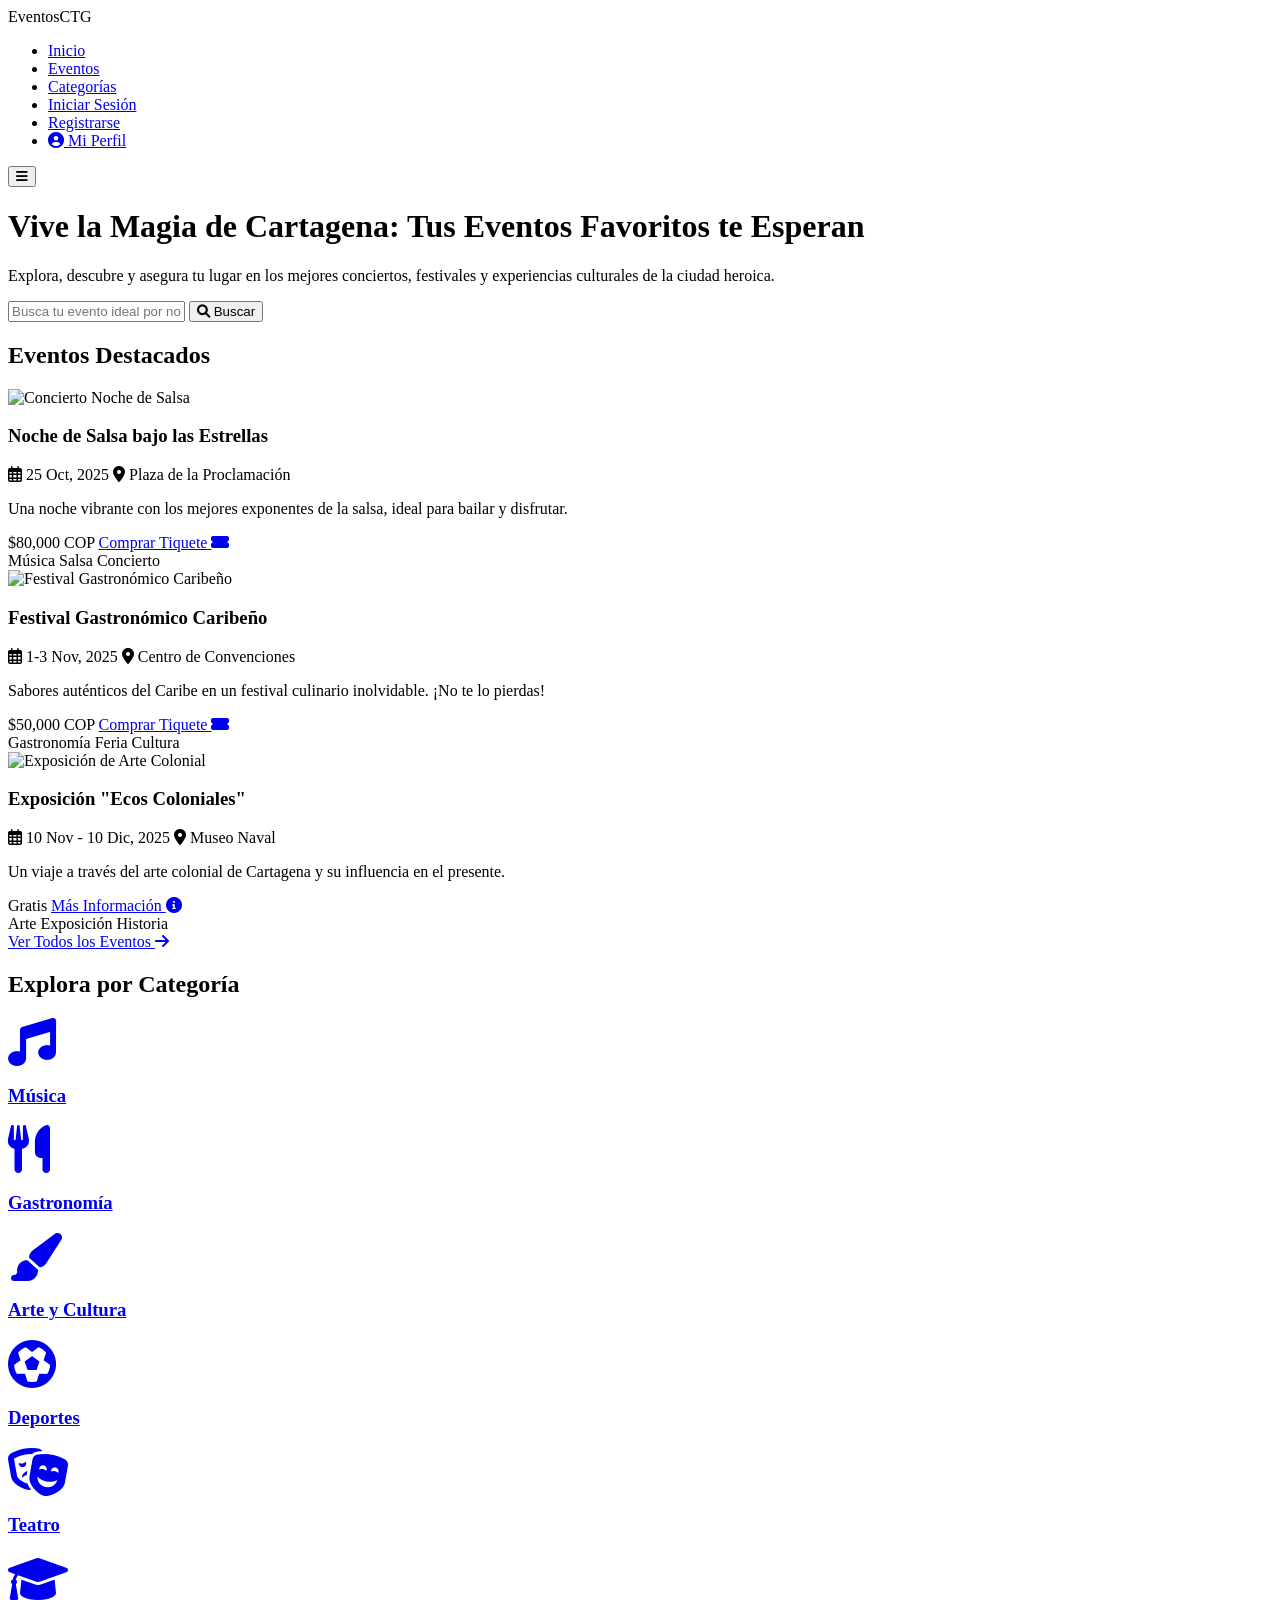
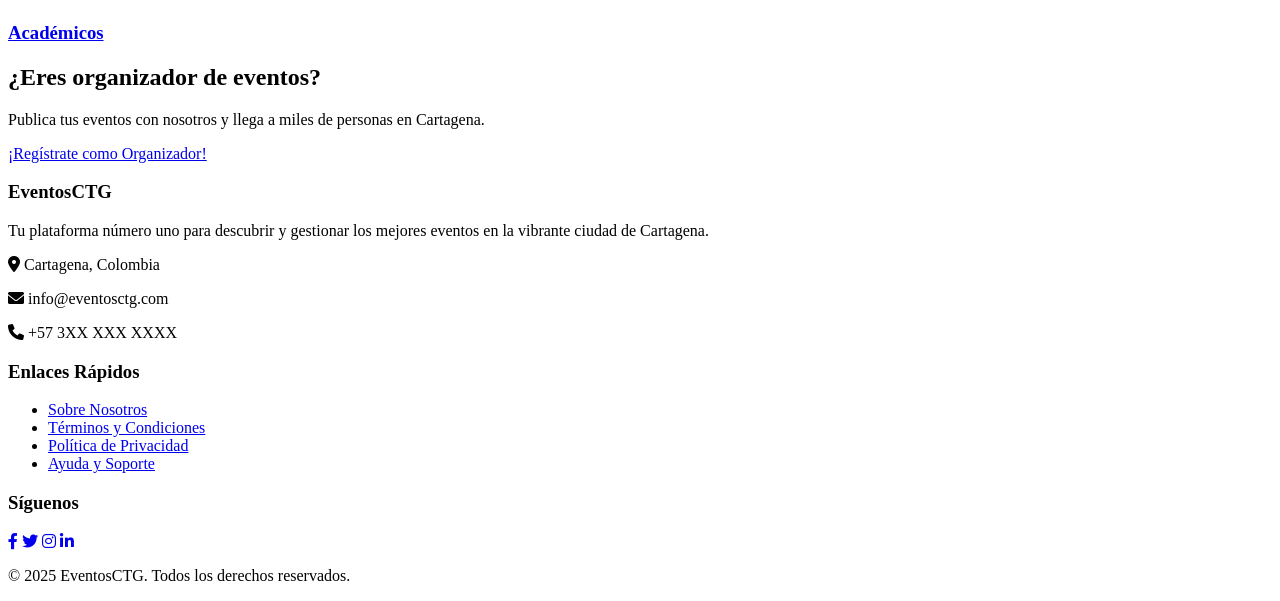
==== demo/src/main/resources/templates/index.html @ c9d9bdca "initial" ====
<!DOCTYPE html>
<html lang="es">
<head>
    <meta charset="UTF-8">
    <meta name="viewport" content="width=device-width, initial-scale=1.0">
    <title>Descubre Eventos Increíbles en Cartagena - EventosCTG</title>
    <link rel="stylesheet" th:href="@{/css/style.css}">
    <link href="https://fonts.googleapis.com/css2?family=Montserrat:wght@400;600;700&family=Open+Sans:wght@400;600&display=swap" rel="stylesheet">
    <link rel="stylesheet" href="https://cdnjs.cloudflare.com/ajax/libs/font-awesome/6.0.0-beta3/css/all.min.css">
</head>
<body>
    <header class="main-header">
        <nav class="navbar">
            <div class="navbar-brand">EventosCTG</div>
            <ul class="navbar-menu">
                <li><a href="/" class="active">Inicio</a></li>
                <li><a href="#eventos-destacados">Eventos</a></li>
                <li><a href="#categorias">Categorías</a></li>
                <li><a href="/login">Iniciar Sesión</a></li>
                <li><a href="/signin">Registrarse</a></li>
                <li><a href="/perfil" class="btn-profile"><i class="fas fa-user-circle"></i> Mi Perfil</a></li>
            </ul>
            <button class="menu-toggle" aria-label="Toggle navigation">
                <i class="fas fa-bars"></i>
            </button>
        </nav>
        <div class="hero-section">
            <div class="hero-content">
                <h1>Vive la Magia de Cartagena: Tus Eventos Favoritos te Esperan</h1>
                <p>Explora, descubre y asegura tu lugar en los mejores conciertos, festivales y experiencias culturales de la ciudad heroica.</p>
                <div class="search-bar-hero">
                    <input type="text" id="searchInput" placeholder="Busca tu evento ideal por nombre, fecha o lugar..." aria-label="Buscar eventos">
                    <button id="searchButton"><i class="fas fa-search"></i> Buscar</button>
                </div>
            </div>
            <div class="hero-bg-overlay"></div>
        </div>
    </header>

    <main>
        <section id="eventos-destacados" class="section-events">
            <h2 class="section-title">Eventos Destacados</h2>
            <div class="event-grid">
                <div class="event-card">
                    <img src="https://via.placeholder.com/600x400?text=Concierto+Noche+Salsa" alt="Concierto Noche de Salsa" loading="lazy">
                    <div class="card-content">
                        <h3>Noche de Salsa bajo las Estrellas</h3>
                        <p class="event-meta"><i class="far fa-calendar-alt"></i> 25 Oct, 2025 <i class="fas fa-map-marker-alt"></i> Plaza de la Proclamación</p>
                        <p class="event-description">Una noche vibrante con los mejores exponentes de la salsa, ideal para bailar y disfrutar.</p>
                        <div class="card-footer">
                            <span class="event-price">$80,000 COP</span>
                            <a href="/pago" class="btn-buy">Comprar Tiquete <i class="fas fa-ticket-alt"></i></a>
                        </div>
                        <div class="event-tags">
                            <span>Música</span>
                            <span>Salsa</span>
                            <span>Concierto</span>
                        </div>
                    </div>
                </div>
                <div class="event-card">
                    <img src="https://via.placeholder.com/600x400?text=Festival+Gastronomico" alt="Festival Gastronómico Caribeño" loading="lazy">
                    <div class="card-content">
                        <h3>Festival Gastronómico Caribeño</h3>
                        <p class="event-meta"><i class="far fa-calendar-alt"></i> 1-3 Nov, 2025 <i class="fas fa-map-marker-alt"></i> Centro de Convenciones</p>
                        <p class="event-description">Sabores auténticos del Caribe en un festival culinario inolvidable. ¡No te lo pierdas!</p>
                        <div class="card-footer">
                            <span class="event-price">$50,000 COP</span>
                            <a href="/pago" class="btn-buy">Comprar Tiquete <i class="fas fa-ticket-alt"></i></a>
                        </div>
                        <div class="event-tags">
                            <span>Gastronomía</span>
                            <span>Feria</span>
                            <span>Cultura</span>
                        </div>
                    </div>
                </div>
                <div class="event-card">
                    <img src="https://via.placeholder.com/600x400?text=Exposicion+Arte" alt="Exposición de Arte Colonial" loading="lazy">
                    <div class="card-content">
                        <h3>Exposición "Ecos Coloniales"</h3>
                        <p class="event-meta"><i class="far fa-calendar-alt"></i> 10 Nov - 10 Dic, 2025 <i class="fas fa-map-marker-alt"></i> Museo Naval</p>
                        <p class="event-description">Un viaje a través del arte colonial de Cartagena y su influencia en el presente.</p>
                        <div class="card-footer">
                            <span class="event-price">Gratis</span>
                            <a href="#" class="btn-info">Más Información <i class="fas fa-info-circle"></i></a>
                        </div>
                        <div class="event-tags">
                            <span>Arte</span>
                            <span>Exposición</span>
                            <span>Historia</span>
                        </div>
                    </div>
                </div>
                 </div>
            <div class="text-center mt-4">
                <a href="#todos-los-eventos" class="btn-see-all">Ver Todos los Eventos <i class="fas fa-arrow-right"></i></a>
            </div>
        </section>

        <section id="categorias" class="section-categories">
            <h2 class="section-title">Explora por Categoría</h2>
            <div class="category-grid">
                <a href="#" class="category-card">
                    <i class="fas fa-music fa-3x"></i>
                    <h3>Música</h3>
                </a>
                <a href="#" class="category-card">
                    <i class="fas fa-utensils fa-3x"></i>
                    <h3>Gastronomía</h3>
                </a>
                <a href="#" class="category-card">
                    <i class="fas fa-paint-brush fa-3x"></i>
                    <h3>Arte y Cultura</h3>
                </a>
                <a href="#" class="category-card">
                    <i class="fas fa-futbol fa-3x"></i>
                    <h3>Deportes</h3>
                </a>
                <a href="#" class="category-card">
                    <i class="fas fa-theater-masks fa-3x"></i>
                    <h3>Teatro</h3>
                </a>
                <a href="#" class="category-card">
                    <i class="fas fa-graduation-cap fa-3x"></i>
                    <h3>Académicos</h3>
                </a>
            </div>
        </section>

        <section id="call-to-action" class="section-cta">
            <div class="cta-content">
                <h2>¿Eres organizador de eventos?</h2>
                <p>Publica tus eventos con nosotros y llega a miles de personas en Cartagena.</p>
                <a href="/signin" class="btn-cta">¡Regístrate como Organizador!</a>
            </div>
        </section>
    </main>

    <footer class="main-footer">
        <div class="footer-content">
            <div class="footer-section about">
                <h3>EventosCTG</h3>
                <p>Tu plataforma número uno para descubrir y gestionar los mejores eventos en la vibrante ciudad de Cartagena.</p>
                <div class="contact-info">
                    <p><i class="fas fa-map-marker-alt"></i> Cartagena, Colombia</p>
                    <p><i class="fas fa-envelope"></i> info@eventosctg.com</p>
                    <p><i class="fas fa-phone"></i> +57 3XX XXX XXXX</p>
                </div>
            </div>
            <div class="footer-section links">
                <h3>Enlaces Rápidos</h3>
                <ul>
                    <li><a href="#">Sobre Nosotros</a></li>
                    <li><a href="#">Términos y Condiciones</a></li>
                    <li><a href="#">Política de Privacidad</a></li>
                    <li><a href="#">Ayuda y Soporte</a></li>
                </ul>
            </div>
            <div class="footer-section social">
                <h3>Síguenos</h3>
                <div class="social-links">
                    <a href="#" target="_blank" aria-label="Facebook"><i class="fab fa-facebook-f"></i></a>
                    <a href="#" target="_blank" aria-label="Twitter"><i class="fab fa-twitter"></i></a>
                    <a href="#" target="_blank" aria-label="Instagram"><i class="fab fa-instagram"></i></a>
                    <a href="#" target="_blank" aria-label="LinkedIn"><i class="fab fa-linkedin-in"></i></a>
                </div>
            </div>
        </div>
        <div class="footer-bottom">
            <p>&copy; 2025 EventosCTG. Todos los derechos reservados.</p>
        </div>
    </footer>

    <script src=""></script>
</body>
</html>
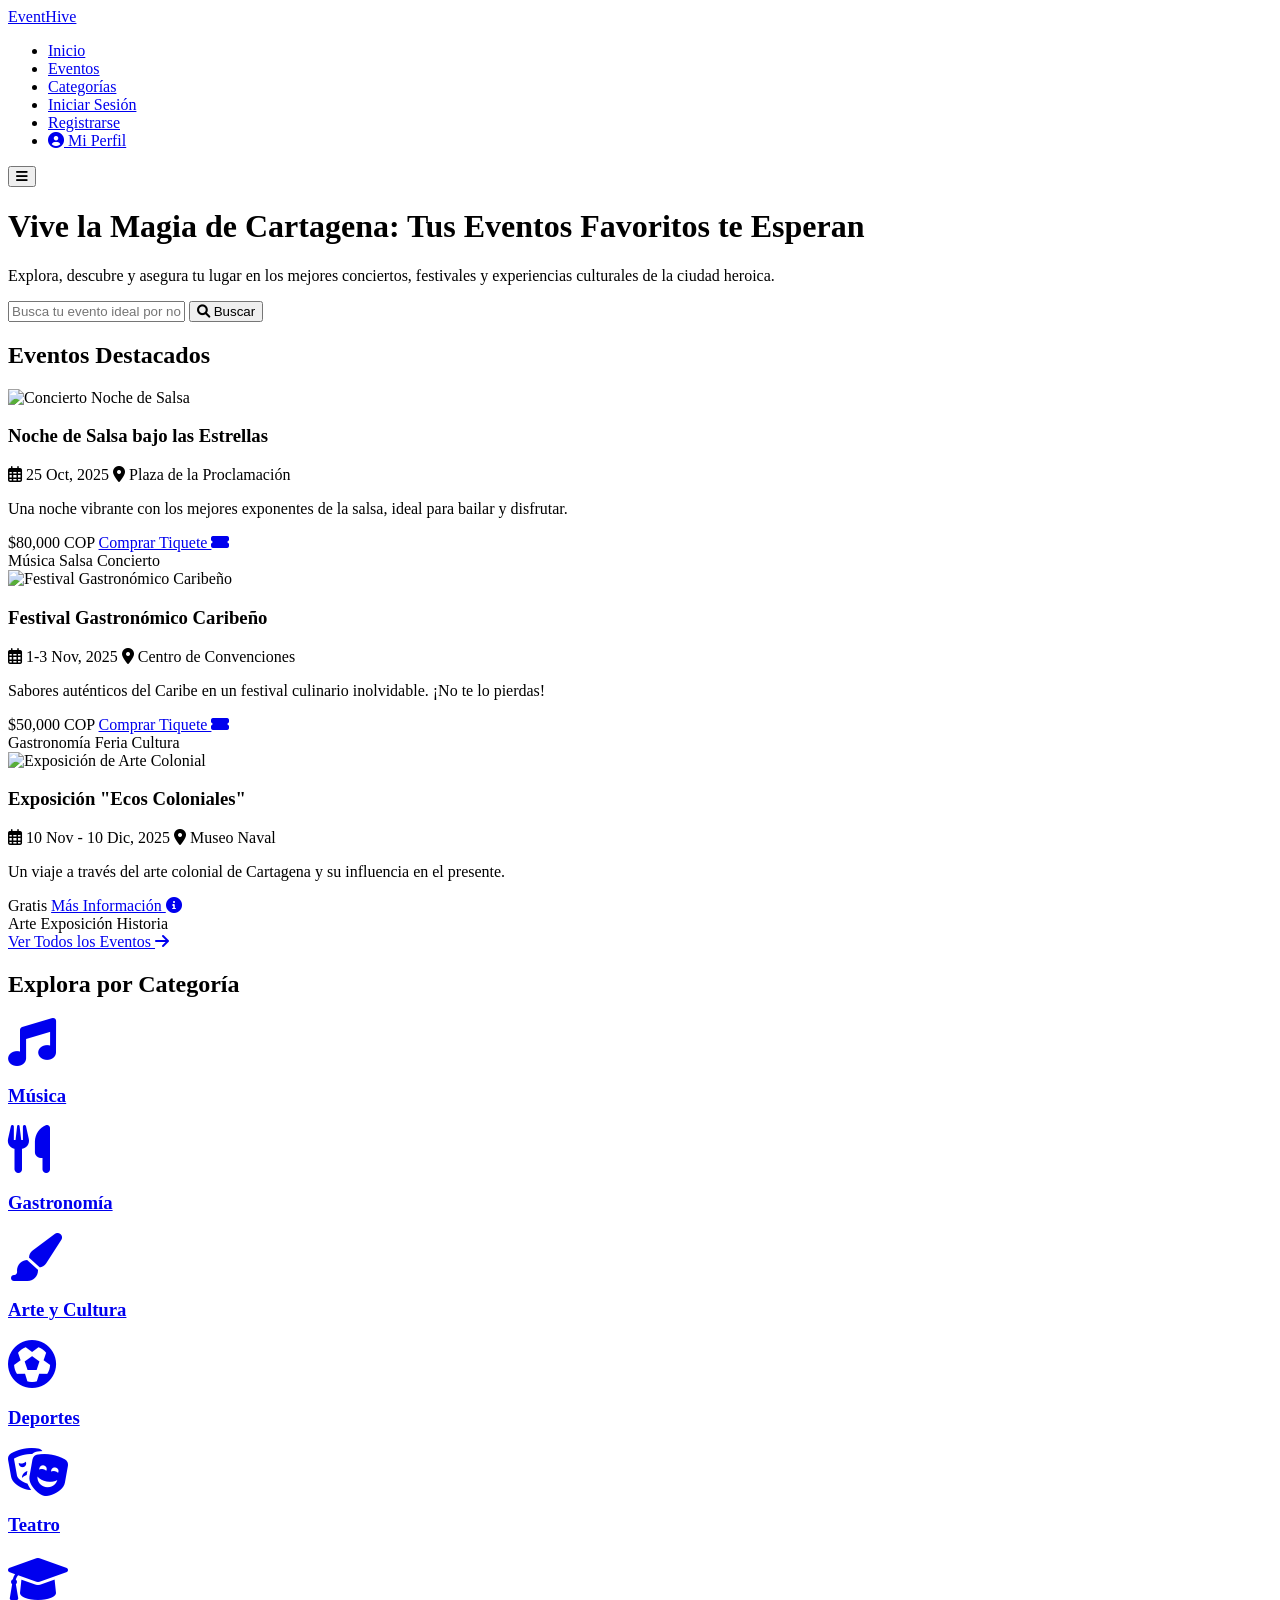
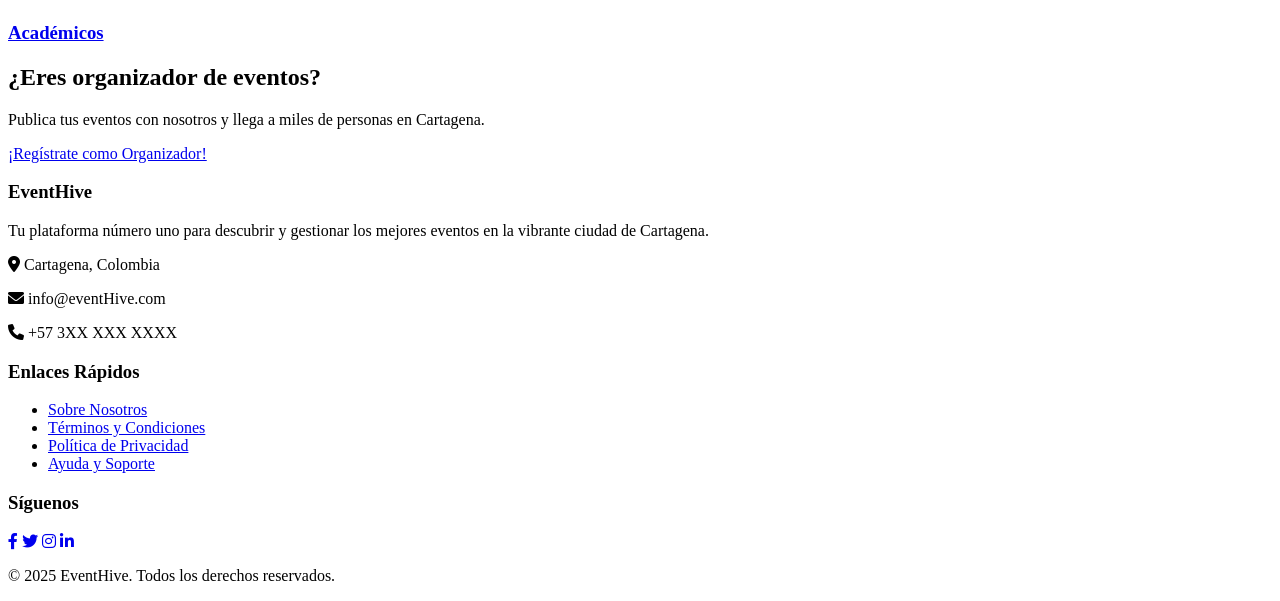
==== commit b93359f3: "rama avance cambio aleja" ====
--- a/demo/src/main/resources/templates/index.html
+++ b/demo/src/main/resources/templates/index.html
@@ -1,17 +1,21 @@
 <!DOCTYPE html>
 <html lang="es">
+
 <head>
     <meta charset="UTF-8">
     <meta name="viewport" content="width=device-width, initial-scale=1.0">
-    <title>Descubre Eventos Increíbles en Cartagena - EventosCTG</title>
+    <title>Descubre Eventos Increíbles en Cartagena - EventHive</title>
     <link rel="stylesheet" th:href="@{/css/style.css}">
-    <link href="https://fonts.googleapis.com/css2?family=Montserrat:wght@400;600;700&family=Open+Sans:wght@400;600&display=swap" rel="stylesheet">
+    <link
+        href="https://fonts.googleapis.com/css2?family=Montserrat:wght@400;600;700&family=Open+Sans:wght@400;600&display=swap"
+        rel="stylesheet">
     <link rel="stylesheet" href="https://cdnjs.cloudflare.com/ajax/libs/font-awesome/6.0.0-beta3/css/all.min.css">
 </head>
+
 <body>
     <header class="main-header">
         <nav class="navbar">
-            <div class="navbar-brand">EventosCTG</div>
+            <a href="/" class="navbar-brand">EventHive</a>
             <ul class="navbar-menu">
                 <li><a href="/" class="active">Inicio</a></li>
                 <li><a href="#eventos-destacados">Eventos</a></li>
@@ -27,9 +31,11 @@
         <div class="hero-section">
             <div class="hero-content">
                 <h1>Vive la Magia de Cartagena: Tus Eventos Favoritos te Esperan</h1>
-                <p>Explora, descubre y asegura tu lugar en los mejores conciertos, festivales y experiencias culturales de la ciudad heroica.</p>
+                <p>Explora, descubre y asegura tu lugar en los mejores conciertos, festivales y experiencias culturales
+                    de la ciudad heroica.</p>
                 <div class="search-bar-hero">
-                    <input type="text" id="searchInput" placeholder="Busca tu evento ideal por nombre, fecha o lugar..." aria-label="Buscar eventos">
+                    <input type="text" id="searchInput" placeholder="Busca tu evento ideal por nombre, fecha o lugar..."
+                        aria-label="Buscar eventos">
                     <button id="searchButton"><i class="fas fa-search"></i> Buscar</button>
                 </div>
             </div>
@@ -42,11 +48,13 @@
             <h2 class="section-title">Eventos Destacados</h2>
             <div class="event-grid">
                 <div class="event-card">
-                    <img src="https://via.placeholder.com/600x400?text=Concierto+Noche+Salsa" alt="Concierto Noche de Salsa" loading="lazy">
+                    <img src="\images\salsa_de_noche.png" alt="Concierto Noche de Salsa" loading="lazy">
                     <div class="card-content">
                         <h3>Noche de Salsa bajo las Estrellas</h3>
-                        <p class="event-meta"><i class="far fa-calendar-alt"></i> 25 Oct, 2025 <i class="fas fa-map-marker-alt"></i> Plaza de la Proclamación</p>
-                        <p class="event-description">Una noche vibrante con los mejores exponentes de la salsa, ideal para bailar y disfrutar.</p>
+                        <p class="event-meta"><i class="far fa-calendar-alt"></i> 25 Oct, 2025 <i
+                                class="fas fa-map-marker-alt"></i> Plaza de la Proclamación</p>
+                        <p class="event-description">Una noche vibrante con los mejores exponentes de la salsa, ideal
+                            para bailar y disfrutar.</p>
                         <div class="card-footer">
                             <span class="event-price">$80,000 COP</span>
                             <a href="/pago" class="btn-buy">Comprar Tiquete <i class="fas fa-ticket-alt"></i></a>
@@ -59,11 +67,13 @@
                     </div>
                 </div>
                 <div class="event-card">
-                    <img src="https://via.placeholder.com/600x400?text=Festival+Gastronomico" alt="Festival Gastronómico Caribeño" loading="lazy">
+                    <img src="\images\gastronomia_caribe.png" alt="Festival Gastronómico Caribeño" loading="lazy">
                     <div class="card-content">
                         <h3>Festival Gastronómico Caribeño</h3>
-                        <p class="event-meta"><i class="far fa-calendar-alt"></i> 1-3 Nov, 2025 <i class="fas fa-map-marker-alt"></i> Centro de Convenciones</p>
-                        <p class="event-description">Sabores auténticos del Caribe en un festival culinario inolvidable. ¡No te lo pierdas!</p>
+                        <p class="event-meta"><i class="far fa-calendar-alt"></i> 1-3 Nov, 2025 <i
+                                class="fas fa-map-marker-alt"></i> Centro de Convenciones</p>
+                        <p class="event-description">Sabores auténticos del Caribe en un festival culinario inolvidable.
+                            ¡No te lo pierdas!</p>
                         <div class="card-footer">
                             <span class="event-price">$50,000 COP</span>
                             <a href="/pago" class="btn-buy">Comprar Tiquete <i class="fas fa-ticket-alt"></i></a>
@@ -76,11 +86,13 @@
                     </div>
                 </div>
                 <div class="event-card">
-                    <img src="https://via.placeholder.com/600x400?text=Exposicion+Arte" alt="Exposición de Arte Colonial" loading="lazy">
+                    <img src="\images\ecos_coloniales.png" alt="Exposición de Arte Colonial" loading="lazy">
                     <div class="card-content">
                         <h3>Exposición "Ecos Coloniales"</h3>
-                        <p class="event-meta"><i class="far fa-calendar-alt"></i> 10 Nov - 10 Dic, 2025 <i class="fas fa-map-marker-alt"></i> Museo Naval</p>
-                        <p class="event-description">Un viaje a través del arte colonial de Cartagena y su influencia en el presente.</p>
+                        <p class="event-meta"><i class="far fa-calendar-alt"></i> 10 Nov - 10 Dic, 2025 <i
+                                class="fas fa-map-marker-alt"></i> Museo Naval</p>
+                        <p class="event-description">Un viaje a través del arte colonial de Cartagena y su influencia en
+                            el presente.</p>
                         <div class="card-footer">
                             <span class="event-price">Gratis</span>
                             <a href="#" class="btn-info">Más Información <i class="fas fa-info-circle"></i></a>
@@ -92,9 +104,10 @@
                         </div>
                     </div>
                 </div>
-                 </div>
+            </div>
             <div class="text-center mt-4">
-                <a href="#todos-los-eventos" class="btn-see-all">Ver Todos los Eventos <i class="fas fa-arrow-right"></i></a>
+                <a href="#todos-los-eventos" class="btn-see-all">Ver Todos los Eventos <i
+                        class="fas fa-arrow-right"></i></a>
             </div>
         </section>
 
@@ -140,11 +153,12 @@
     <footer class="main-footer">
         <div class="footer-content">
             <div class="footer-section about">
-                <h3>EventosCTG</h3>
-                <p>Tu plataforma número uno para descubrir y gestionar los mejores eventos en la vibrante ciudad de Cartagena.</p>
+                <h3>EventHive</h3>
+                <p>Tu plataforma número uno para descubrir y gestionar los mejores eventos en la vibrante ciudad de
+                    Cartagena.</p>
                 <div class="contact-info">
                     <p><i class="fas fa-map-marker-alt"></i> Cartagena, Colombia</p>
-                    <p><i class="fas fa-envelope"></i> info@eventosctg.com</p>
+                    <p><i class="fas fa-envelope"></i> info@eventHive.com</p>
                     <p><i class="fas fa-phone"></i> +57 3XX XXX XXXX</p>
                 </div>
             </div>
@@ -168,10 +182,11 @@
             </div>
         </div>
         <div class="footer-bottom">
-            <p>&copy; 2025 EventosCTG. Todos los derechos reservados.</p>
+            <p>&copy; 2025 EventHive. Todos los derechos reservados.</p>
         </div>
     </footer>
 
     <script src=""></script>
 </body>
+
 </html>
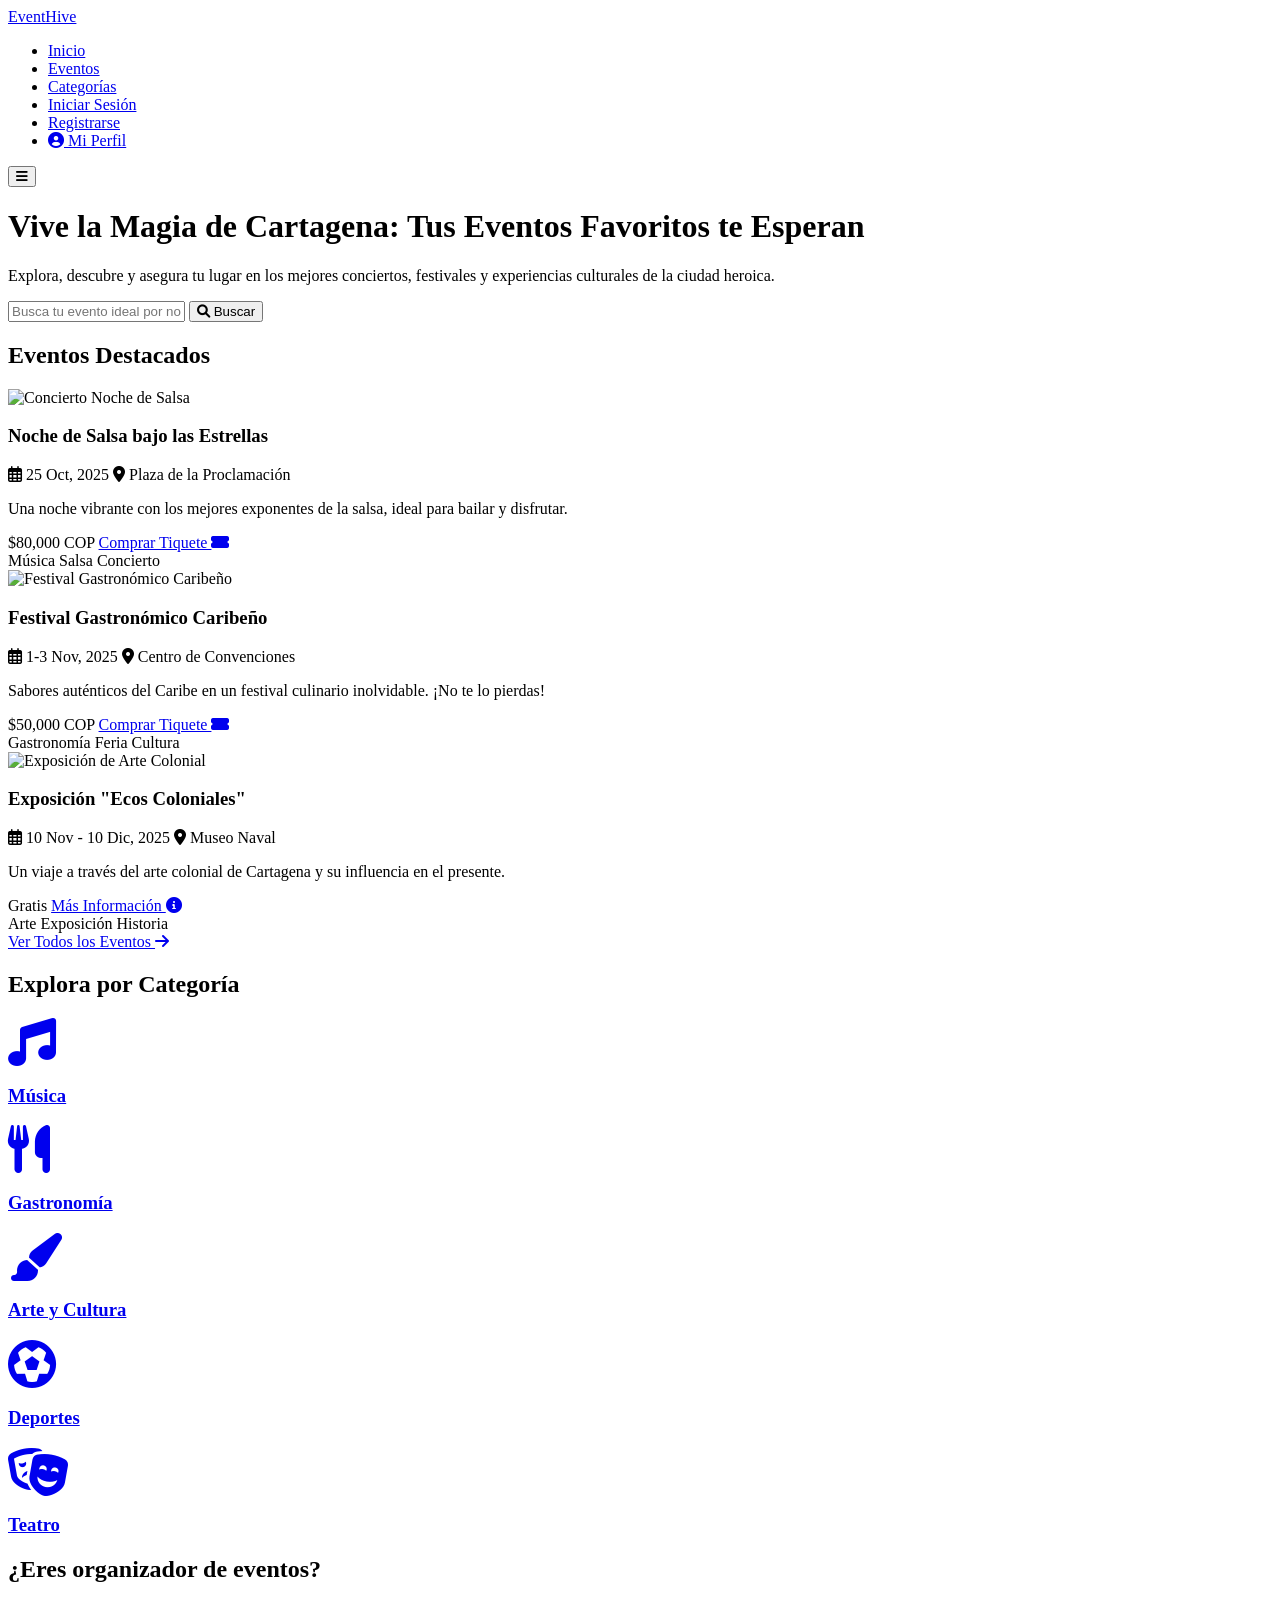
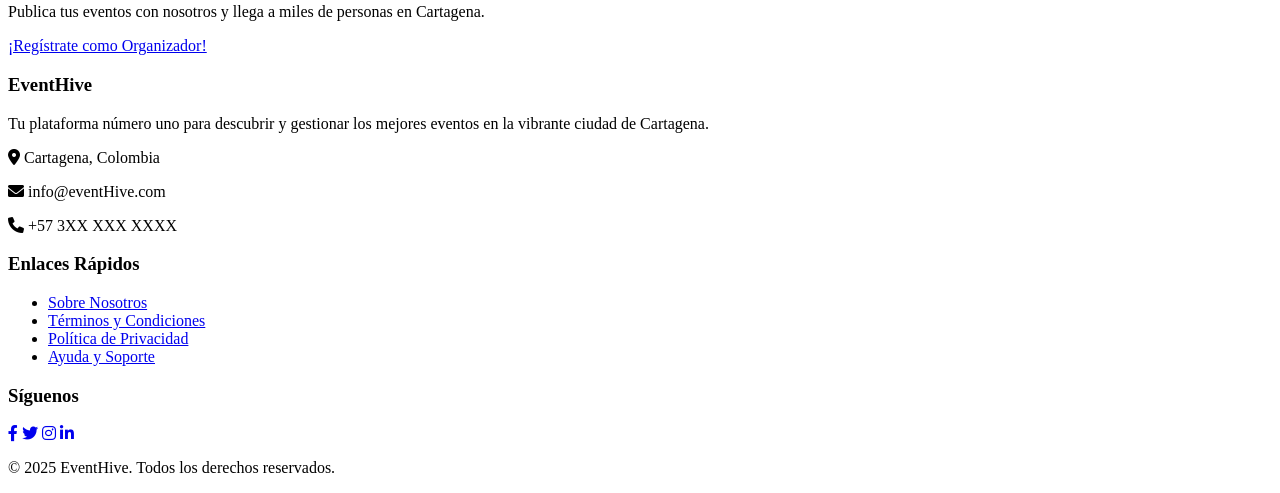
==== commit a93196a4: "css" ====
--- a/demo/src/main/resources/templates/index.html
+++ b/demo/src/main/resources/templates/index.html
@@ -134,10 +134,6 @@
                     <i class="fas fa-theater-masks fa-3x"></i>
                     <h3>Teatro</h3>
                 </a>
-                <a href="#" class="category-card">
-                    <i class="fas fa-graduation-cap fa-3x"></i>
-                    <h3>Académicos</h3>
-                </a>
             </div>
         </section>
 
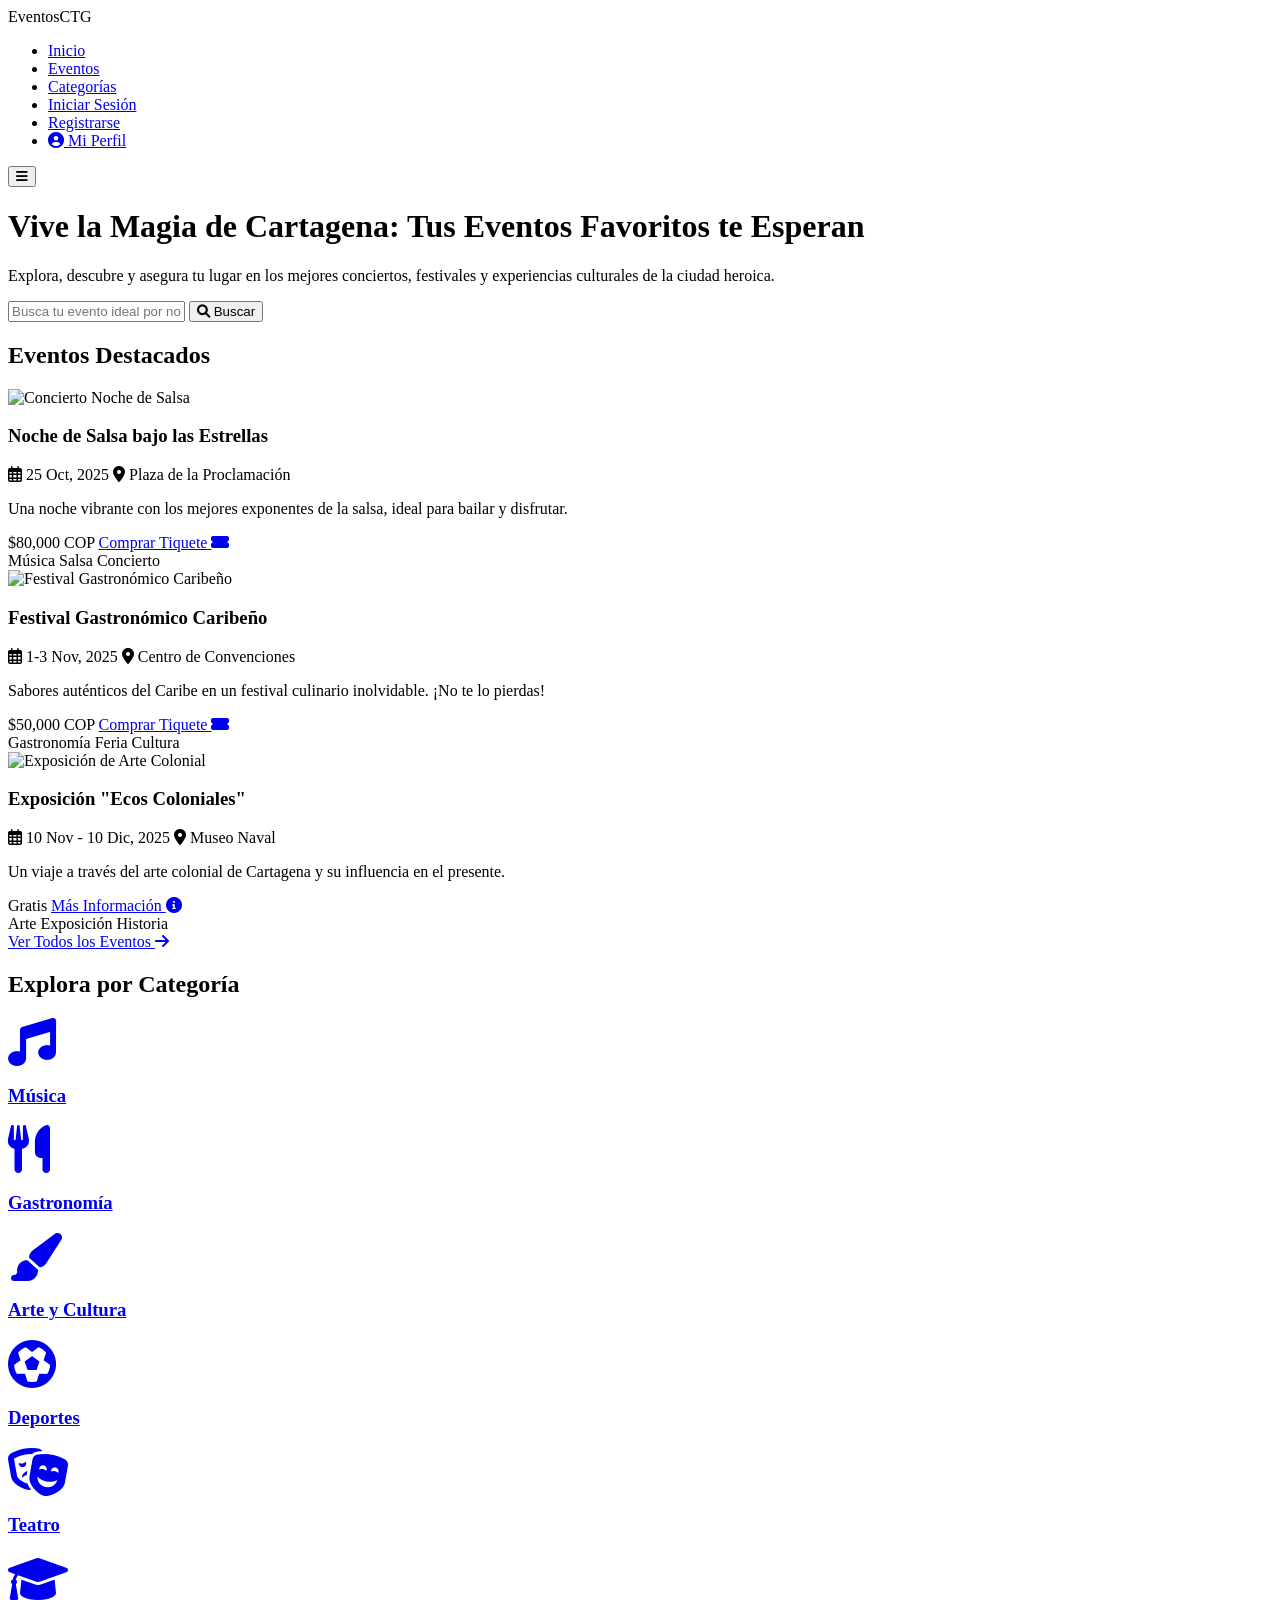
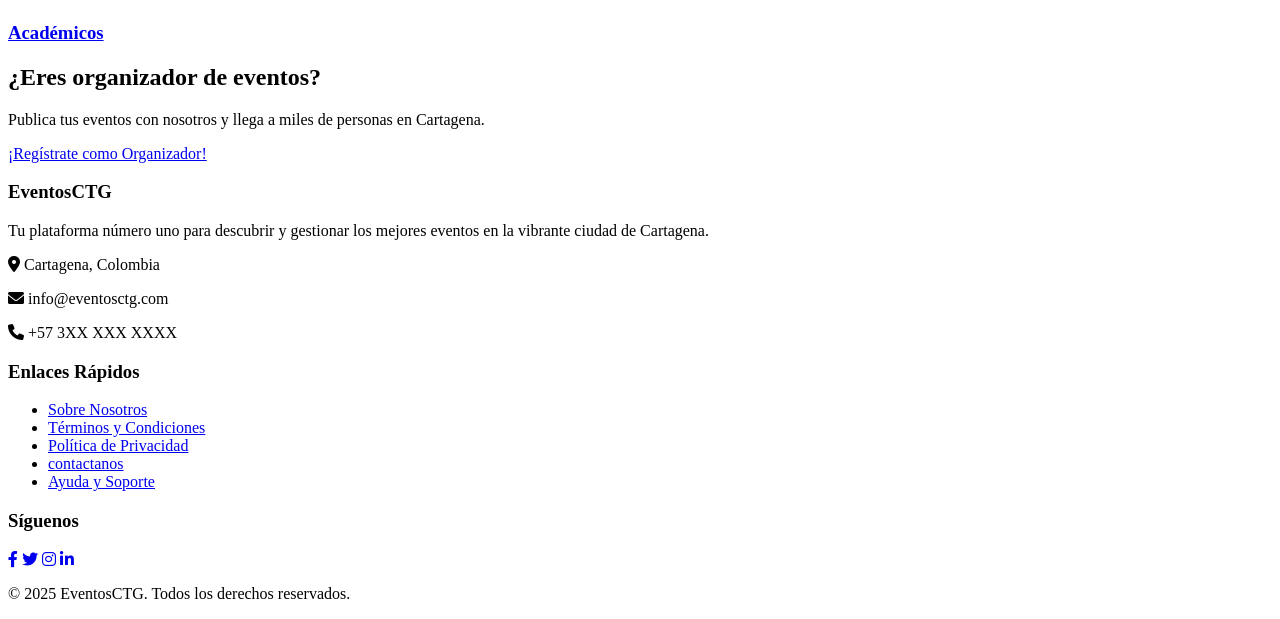
==== commit f7ed88d2: "vistas" ====
--- a/demo/src/main/resources/templates/index.html
+++ b/demo/src/main/resources/templates/index.html
@@ -1,21 +1,17 @@
 <!DOCTYPE html>
 <html lang="es">
-
 <head>
     <meta charset="UTF-8">
     <meta name="viewport" content="width=device-width, initial-scale=1.0">
-    <title>Descubre Eventos Increíbles en Cartagena - EventHive</title>
+    <title>Descubre Eventos Increíbles en Cartagena - EventosCTG</title>
     <link rel="stylesheet" th:href="@{/css/style.css}">
-    <link
-        href="https://fonts.googleapis.com/css2?family=Montserrat:wght@400;600;700&family=Open+Sans:wght@400;600&display=swap"
-        rel="stylesheet">
+    <link href="https://fonts.googleapis.com/css2?family=Montserrat:wght@400;600;700&family=Open+Sans:wght@400;600&display=swap" rel="stylesheet">
     <link rel="stylesheet" href="https://cdnjs.cloudflare.com/ajax/libs/font-awesome/6.0.0-beta3/css/all.min.css">
 </head>
-
 <body>
     <header class="main-header">
         <nav class="navbar">
-            <a href="/" class="navbar-brand">EventHive</a>
+            <div class="navbar-brand">EventosCTG</div>
             <ul class="navbar-menu">
                 <li><a href="/" class="active">Inicio</a></li>
                 <li><a href="#eventos-destacados">Eventos</a></li>
@@ -31,11 +27,9 @@
         <div class="hero-section">
             <div class="hero-content">
                 <h1>Vive la Magia de Cartagena: Tus Eventos Favoritos te Esperan</h1>
-                <p>Explora, descubre y asegura tu lugar en los mejores conciertos, festivales y experiencias culturales
-                    de la ciudad heroica.</p>
+                <p>Explora, descubre y asegura tu lugar en los mejores conciertos, festivales y experiencias culturales de la ciudad heroica.</p>
                 <div class="search-bar-hero">
-                    <input type="text" id="searchInput" placeholder="Busca tu evento ideal por nombre, fecha o lugar..."
-                        aria-label="Buscar eventos">
+                    <input type="text" id="searchInput" placeholder="Busca tu evento ideal por nombre, fecha o lugar..." aria-label="Buscar eventos">
                     <button id="searchButton"><i class="fas fa-search"></i> Buscar</button>
                 </div>
             </div>
@@ -48,13 +42,11 @@
             <h2 class="section-title">Eventos Destacados</h2>
             <div class="event-grid">
                 <div class="event-card">
-                    <img src="\images\salsa_de_noche.png" alt="Concierto Noche de Salsa" loading="lazy">
+                    <img src="https://via.placeholder.com/600x400?text=Concierto+Noche+Salsa" alt="Concierto Noche de Salsa" loading="lazy">
                     <div class="card-content">
                         <h3>Noche de Salsa bajo las Estrellas</h3>
-                        <p class="event-meta"><i class="far fa-calendar-alt"></i> 25 Oct, 2025 <i
-                                class="fas fa-map-marker-alt"></i> Plaza de la Proclamación</p>
-                        <p class="event-description">Una noche vibrante con los mejores exponentes de la salsa, ideal
-                            para bailar y disfrutar.</p>
+                        <p class="event-meta"><i class="far fa-calendar-alt"></i> 25 Oct, 2025 <i class="fas fa-map-marker-alt"></i> Plaza de la Proclamación</p>
+                        <p class="event-description">Una noche vibrante con los mejores exponentes de la salsa, ideal para bailar y disfrutar.</p>
                         <div class="card-footer">
                             <span class="event-price">$80,000 COP</span>
                             <a href="/pago" class="btn-buy">Comprar Tiquete <i class="fas fa-ticket-alt"></i></a>
@@ -67,13 +59,11 @@
                     </div>
                 </div>
                 <div class="event-card">
-                    <img src="\images\gastronomia_caribe.png" alt="Festival Gastronómico Caribeño" loading="lazy">
+                    <img src="https://via.placeholder.com/600x400?text=Festival+Gastronomico" alt="Festival Gastronómico Caribeño" loading="lazy">
                     <div class="card-content">
                         <h3>Festival Gastronómico Caribeño</h3>
-                        <p class="event-meta"><i class="far fa-calendar-alt"></i> 1-3 Nov, 2025 <i
-                                class="fas fa-map-marker-alt"></i> Centro de Convenciones</p>
-                        <p class="event-description">Sabores auténticos del Caribe en un festival culinario inolvidable.
-                            ¡No te lo pierdas!</p>
+                        <p class="event-meta"><i class="far fa-calendar-alt"></i> 1-3 Nov, 2025 <i class="fas fa-map-marker-alt"></i> Centro de Convenciones</p>
+                        <p class="event-description">Sabores auténticos del Caribe en un festival culinario inolvidable. ¡No te lo pierdas!</p>
                         <div class="card-footer">
                             <span class="event-price">$50,000 COP</span>
                             <a href="/pago" class="btn-buy">Comprar Tiquete <i class="fas fa-ticket-alt"></i></a>
@@ -86,13 +76,11 @@
                     </div>
                 </div>
                 <div class="event-card">
-                    <img src="\images\ecos_coloniales.png" alt="Exposición de Arte Colonial" loading="lazy">
+                    <img src="https://via.placeholder.com/600x400?text=Exposicion+Arte" alt="Exposición de Arte Colonial" loading="lazy">
                     <div class="card-content">
                         <h3>Exposición "Ecos Coloniales"</h3>
-                        <p class="event-meta"><i class="far fa-calendar-alt"></i> 10 Nov - 10 Dic, 2025 <i
-                                class="fas fa-map-marker-alt"></i> Museo Naval</p>
-                        <p class="event-description">Un viaje a través del arte colonial de Cartagena y su influencia en
-                            el presente.</p>
+                        <p class="event-meta"><i class="far fa-calendar-alt"></i> 10 Nov - 10 Dic, 2025 <i class="fas fa-map-marker-alt"></i> Museo Naval</p>
+                        <p class="event-description">Un viaje a través del arte colonial de Cartagena y su influencia en el presente.</p>
                         <div class="card-footer">
                             <span class="event-price">Gratis</span>
                             <a href="#" class="btn-info">Más Información <i class="fas fa-info-circle"></i></a>
@@ -104,10 +92,9 @@
                         </div>
                     </div>
                 </div>
-            </div>
+                 </div>
             <div class="text-center mt-4">
-                <a href="#todos-los-eventos" class="btn-see-all">Ver Todos los Eventos <i
-                        class="fas fa-arrow-right"></i></a>
+                <a href="#todos-los-eventos" class="btn-see-all">Ver Todos los Eventos <i class="fas fa-arrow-right"></i></a>
             </div>
         </section>
 
@@ -134,6 +121,10 @@
                     <i class="fas fa-theater-masks fa-3x"></i>
                     <h3>Teatro</h3>
                 </a>
+                <a href="#" class="category-card">
+                    <i class="fas fa-graduation-cap fa-3x"></i>
+                    <h3>Académicos</h3>
+                </a>
             </div>
         </section>
 
@@ -149,22 +140,22 @@
     <footer class="main-footer">
         <div class="footer-content">
             <div class="footer-section about">
-                <h3>EventHive</h3>
-                <p>Tu plataforma número uno para descubrir y gestionar los mejores eventos en la vibrante ciudad de
-                    Cartagena.</p>
+                <h3>EventosCTG</h3>
+                <p>Tu plataforma número uno para descubrir y gestionar los mejores eventos en la vibrante ciudad de Cartagena.</p>
                 <div class="contact-info">
                     <p><i class="fas fa-map-marker-alt"></i> Cartagena, Colombia</p>
-                    <p><i class="fas fa-envelope"></i> info@eventHive.com</p>
+                    <p><i class="fas fa-envelope"></i> info@eventosctg.com</p>
                     <p><i class="fas fa-phone"></i> +57 3XX XXX XXXX</p>
                 </div>
             </div>
             <div class="footer-section links">
                 <h3>Enlaces Rápidos</h3>
                 <ul>
-                    <li><a href="#">Sobre Nosotros</a></li>
-                    <li><a href="#">Términos y Condiciones</a></li>
+                    <li><a href="/sobre_nosotros">Sobre Nosotros</a></li>
+                    <li><a href="/admin/dashboard">Términos y Condiciones</a></li>
                     <li><a href="#">Política de Privacidad</a></li>
-                    <li><a href="#">Ayuda y Soporte</a></li>
+                    <li><a href="/contacto">contactanos</a></li>
+                    <li><a href="/reclamos">Ayuda y Soporte</a></li>
                 </ul>
             </div>
             <div class="footer-section social">
@@ -178,11 +169,10 @@
             </div>
         </div>
         <div class="footer-bottom">
-            <p>&copy; 2025 EventHive. Todos los derechos reservados.</p>
+            <p>&copy; 2025 EventosCTG. Todos los derechos reservados.</p>
         </div>
     </footer>
 
     <script src=""></script>
 </body>
-
 </html>
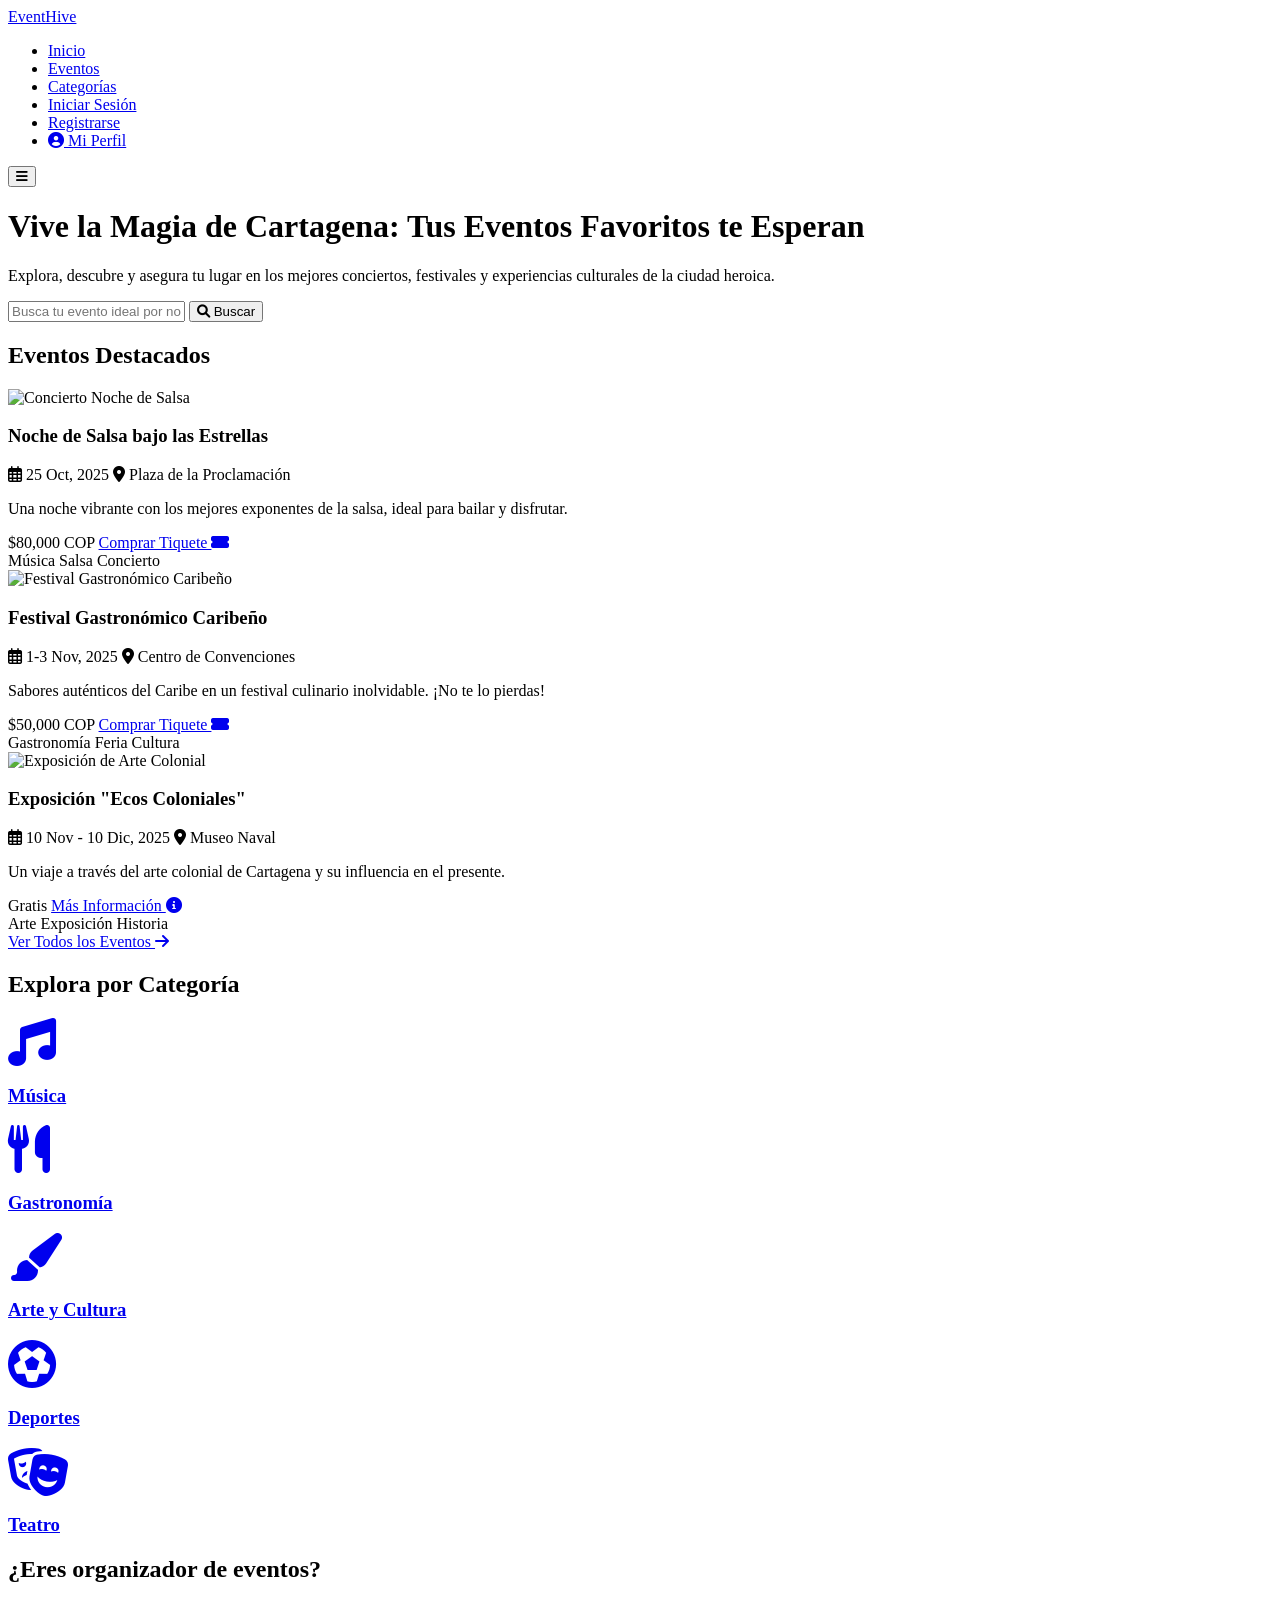
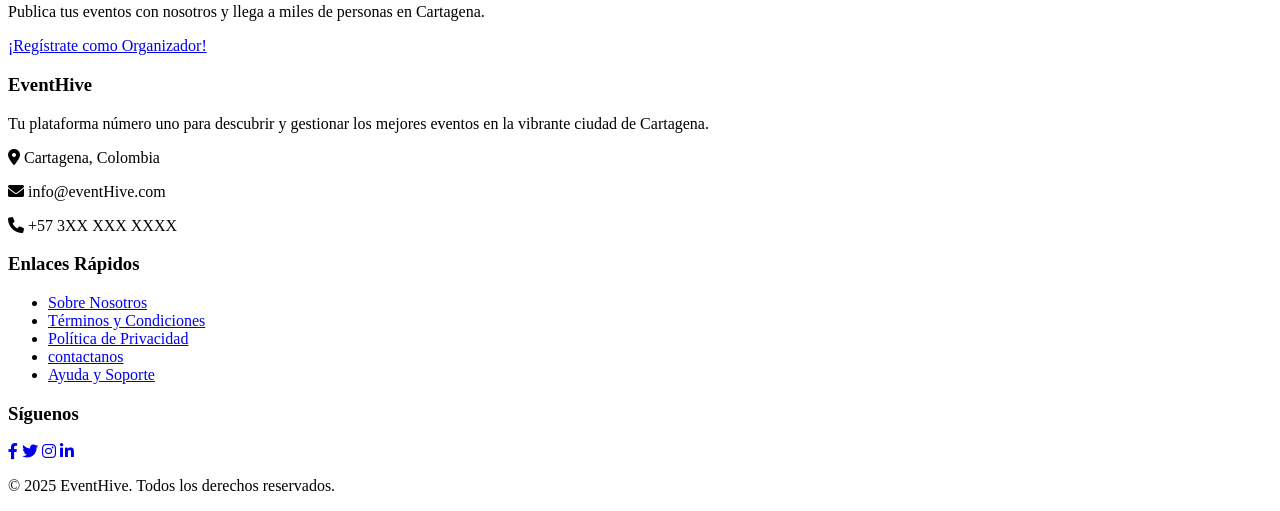
==== commit ab69a26f: "ultimo avance" ====
--- a/demo/src/main/resources/templates/index.html
+++ b/demo/src/main/resources/templates/index.html
@@ -1,17 +1,21 @@
 <!DOCTYPE html>
 <html lang="es">
+
 <head>
     <meta charset="UTF-8">
     <meta name="viewport" content="width=device-width, initial-scale=1.0">
-    <title>Descubre Eventos Increíbles en Cartagena - EventosCTG</title>
+    <title>Descubre Eventos Increíbles en Cartagena - EventHive</title>
     <link rel="stylesheet" th:href="@{/css/style.css}">
-    <link href="https://fonts.googleapis.com/css2?family=Montserrat:wght@400;600;700&family=Open+Sans:wght@400;600&display=swap" rel="stylesheet">
+    <link
+        href="https://fonts.googleapis.com/css2?family=Montserrat:wght@400;600;700&family=Open+Sans:wght@400;600&display=swap"
+        rel="stylesheet">
     <link rel="stylesheet" href="https://cdnjs.cloudflare.com/ajax/libs/font-awesome/6.0.0-beta3/css/all.min.css">
 </head>
+
 <body>
     <header class="main-header">
         <nav class="navbar">
-            <div class="navbar-brand">EventosCTG</div>
+            <a href="/" class="navbar-brand">EventHive</a>
             <ul class="navbar-menu">
                 <li><a href="/" class="active">Inicio</a></li>
                 <li><a href="#eventos-destacados">Eventos</a></li>
@@ -27,9 +31,11 @@
         <div class="hero-section">
             <div class="hero-content">
                 <h1>Vive la Magia de Cartagena: Tus Eventos Favoritos te Esperan</h1>
-                <p>Explora, descubre y asegura tu lugar en los mejores conciertos, festivales y experiencias culturales de la ciudad heroica.</p>
+                <p>Explora, descubre y asegura tu lugar en los mejores conciertos, festivales y experiencias culturales
+                    de la ciudad heroica.</p>
                 <div class="search-bar-hero">
-                    <input type="text" id="searchInput" placeholder="Busca tu evento ideal por nombre, fecha o lugar..." aria-label="Buscar eventos">
+                    <input type="text" id="searchInput" placeholder="Busca tu evento ideal por nombre, fecha o lugar..."
+                        aria-label="Buscar eventos">
                     <button id="searchButton"><i class="fas fa-search"></i> Buscar</button>
                 </div>
             </div>
@@ -42,11 +48,13 @@
             <h2 class="section-title">Eventos Destacados</h2>
             <div class="event-grid">
                 <div class="event-card">
-                    <img src="https://via.placeholder.com/600x400?text=Concierto+Noche+Salsa" alt="Concierto Noche de Salsa" loading="lazy">
+                    <img src="\images\salsa_de_noche.png" alt="Concierto Noche de Salsa" loading="lazy">
                     <div class="card-content">
                         <h3>Noche de Salsa bajo las Estrellas</h3>
-                        <p class="event-meta"><i class="far fa-calendar-alt"></i> 25 Oct, 2025 <i class="fas fa-map-marker-alt"></i> Plaza de la Proclamación</p>
-                        <p class="event-description">Una noche vibrante con los mejores exponentes de la salsa, ideal para bailar y disfrutar.</p>
+                        <p class="event-meta"><i class="far fa-calendar-alt"></i> 25 Oct, 2025 <i
+                                class="fas fa-map-marker-alt"></i> Plaza de la Proclamación</p>
+                        <p class="event-description">Una noche vibrante con los mejores exponentes de la salsa, ideal
+                            para bailar y disfrutar.</p>
                         <div class="card-footer">
                             <span class="event-price">$80,000 COP</span>
                             <a href="/pago" class="btn-buy">Comprar Tiquete <i class="fas fa-ticket-alt"></i></a>
@@ -59,11 +67,13 @@
                     </div>
                 </div>
                 <div class="event-card">
-                    <img src="https://via.placeholder.com/600x400?text=Festival+Gastronomico" alt="Festival Gastronómico Caribeño" loading="lazy">
+                    <img src="\images\gastronomia_caribe.png" alt="Festival Gastronómico Caribeño" loading="lazy">
                     <div class="card-content">
                         <h3>Festival Gastronómico Caribeño</h3>
-                        <p class="event-meta"><i class="far fa-calendar-alt"></i> 1-3 Nov, 2025 <i class="fas fa-map-marker-alt"></i> Centro de Convenciones</p>
-                        <p class="event-description">Sabores auténticos del Caribe en un festival culinario inolvidable. ¡No te lo pierdas!</p>
+                        <p class="event-meta"><i class="far fa-calendar-alt"></i> 1-3 Nov, 2025 <i
+                                class="fas fa-map-marker-alt"></i> Centro de Convenciones</p>
+                        <p class="event-description">Sabores auténticos del Caribe en un festival culinario inolvidable.
+                            ¡No te lo pierdas!</p>
                         <div class="card-footer">
                             <span class="event-price">$50,000 COP</span>
                             <a href="/pago" class="btn-buy">Comprar Tiquete <i class="fas fa-ticket-alt"></i></a>
@@ -76,11 +86,13 @@
                     </div>
                 </div>
                 <div class="event-card">
-                    <img src="https://via.placeholder.com/600x400?text=Exposicion+Arte" alt="Exposición de Arte Colonial" loading="lazy">
+                    <img src="\images\ecos_coloniales.png" alt="Exposición de Arte Colonial" loading="lazy">
                     <div class="card-content">
                         <h3>Exposición "Ecos Coloniales"</h3>
-                        <p class="event-meta"><i class="far fa-calendar-alt"></i> 10 Nov - 10 Dic, 2025 <i class="fas fa-map-marker-alt"></i> Museo Naval</p>
-                        <p class="event-description">Un viaje a través del arte colonial de Cartagena y su influencia en el presente.</p>
+                        <p class="event-meta"><i class="far fa-calendar-alt"></i> 10 Nov - 10 Dic, 2025 <i
+                                class="fas fa-map-marker-alt"></i> Museo Naval</p>
+                        <p class="event-description">Un viaje a través del arte colonial de Cartagena y su influencia en
+                            el presente.</p>
                         <div class="card-footer">
                             <span class="event-price">Gratis</span>
                             <a href="#" class="btn-info">Más Información <i class="fas fa-info-circle"></i></a>
@@ -92,9 +104,10 @@
                         </div>
                     </div>
                 </div>
-                 </div>
+            </div>
             <div class="text-center mt-4">
-                <a href="#todos-los-eventos" class="btn-see-all">Ver Todos los Eventos <i class="fas fa-arrow-right"></i></a>
+                <a href="#todos-los-eventos" class="btn-see-all">Ver Todos los Eventos <i
+                        class="fas fa-arrow-right"></i></a>
             </div>
         </section>
 
@@ -121,10 +134,6 @@
                     <i class="fas fa-theater-masks fa-3x"></i>
                     <h3>Teatro</h3>
                 </a>
-                <a href="#" class="category-card">
-                    <i class="fas fa-graduation-cap fa-3x"></i>
-                    <h3>Académicos</h3>
-                </a>
             </div>
         </section>
 
@@ -140,11 +149,12 @@
     <footer class="main-footer">
         <div class="footer-content">
             <div class="footer-section about">
-                <h3>EventosCTG</h3>
-                <p>Tu plataforma número uno para descubrir y gestionar los mejores eventos en la vibrante ciudad de Cartagena.</p>
+                <h3>EventHive</h3>
+                <p>Tu plataforma número uno para descubrir y gestionar los mejores eventos en la vibrante ciudad de
+                    Cartagena.</p>
                 <div class="contact-info">
                     <p><i class="fas fa-map-marker-alt"></i> Cartagena, Colombia</p>
-                    <p><i class="fas fa-envelope"></i> info@eventosctg.com</p>
+                    <p><i class="fas fa-envelope"></i> info@eventHive.com</p>
                     <p><i class="fas fa-phone"></i> +57 3XX XXX XXXX</p>
                 </div>
             </div>
@@ -169,10 +179,11 @@
             </div>
         </div>
         <div class="footer-bottom">
-            <p>&copy; 2025 EventosCTG. Todos los derechos reservados.</p>
+            <p>&copy; 2025 EventHive. Todos los derechos reservados.</p>
         </div>
     </footer>
 
     <script src=""></script>
 </body>
+
 </html>
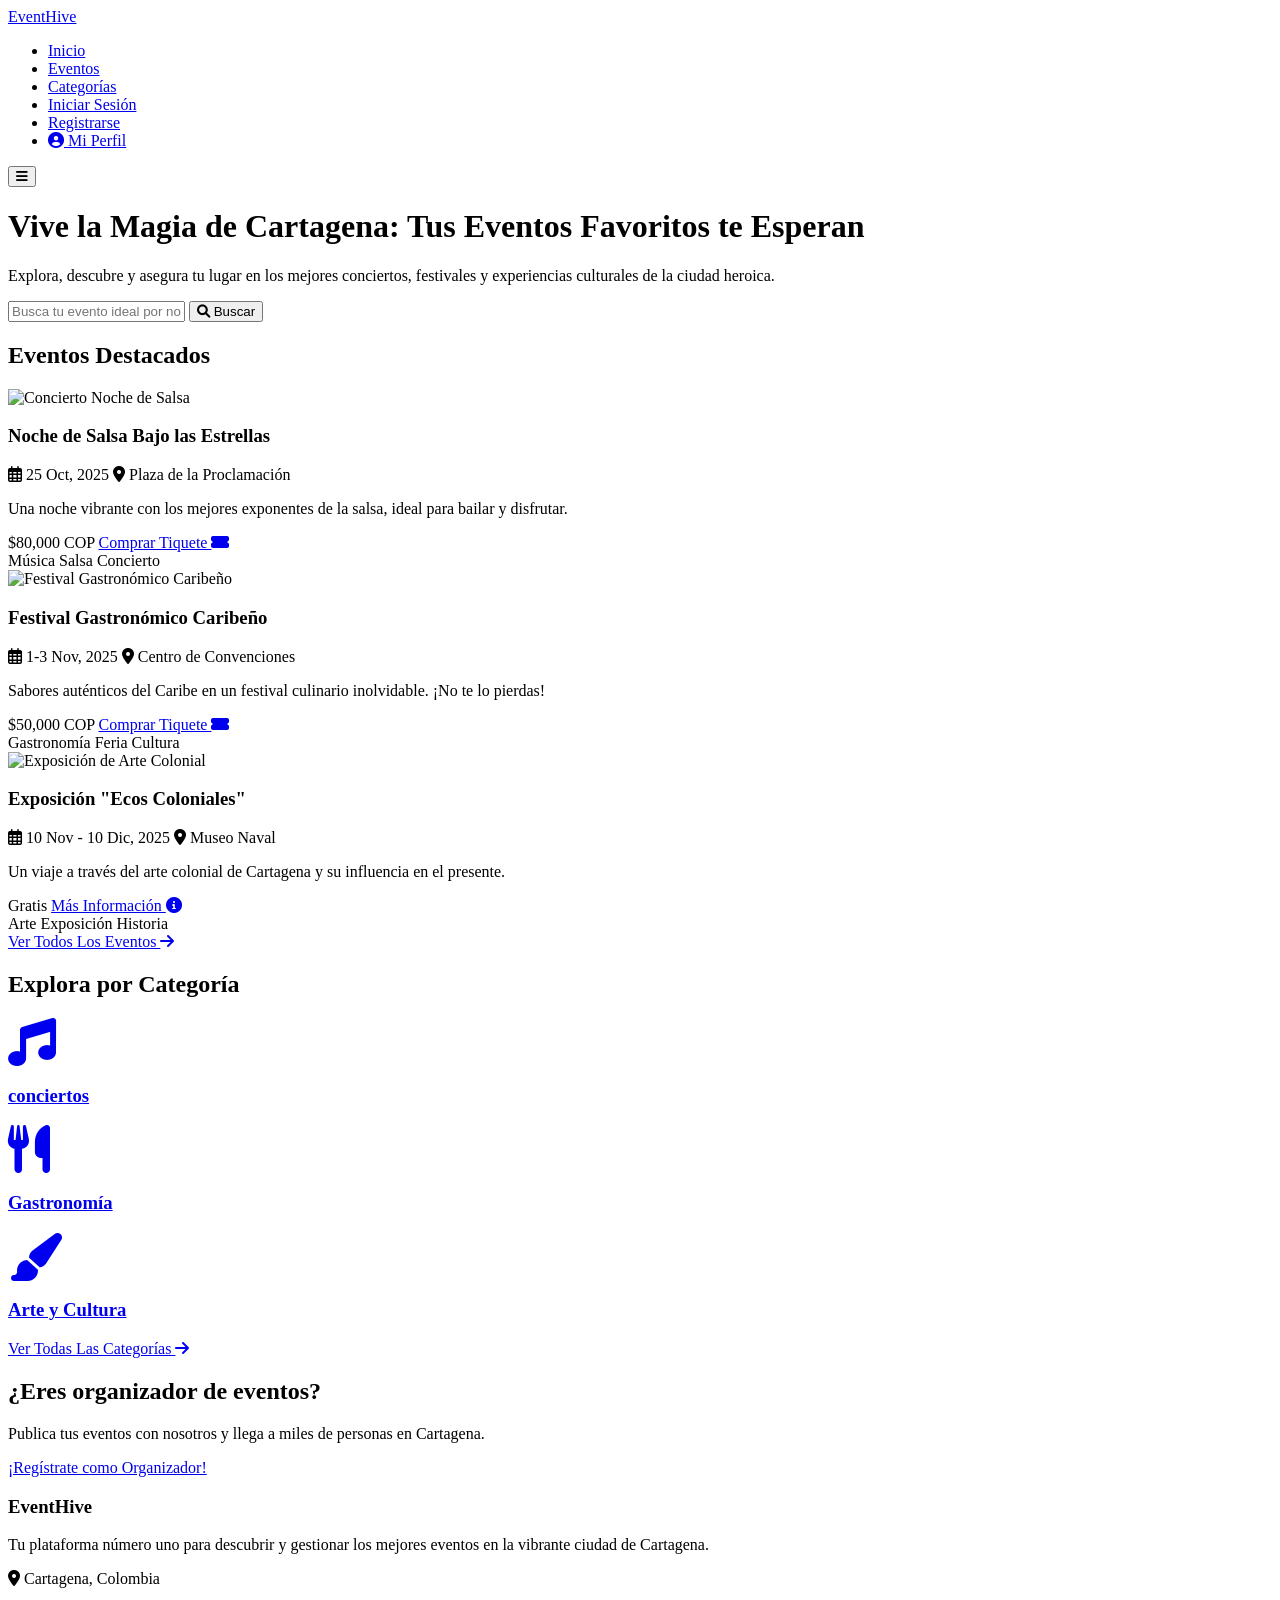
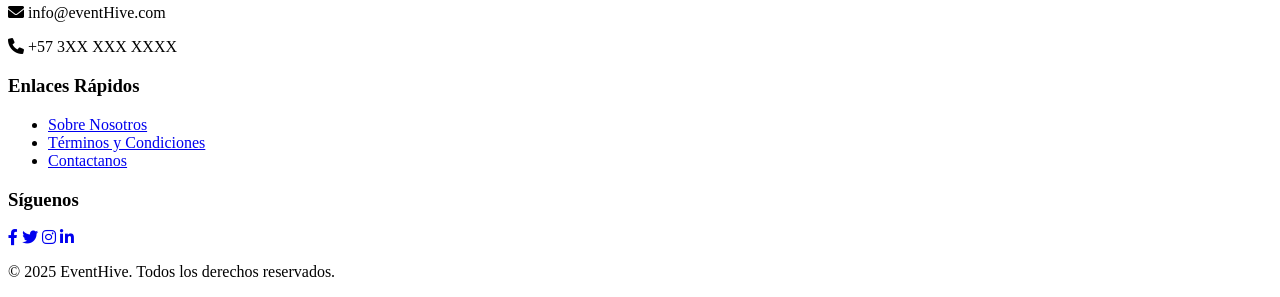
==== commit 401d80d6: "cambios aleja" ====
--- a/demo/src/main/resources/templates/index.html
+++ b/demo/src/main/resources/templates/index.html
@@ -50,7 +50,7 @@
                 <div class="event-card">
                     <img src="\images\salsa_de_noche.png" alt="Concierto Noche de Salsa" loading="lazy">
                     <div class="card-content">
-                        <h3>Noche de Salsa bajo las Estrellas</h3>
+                        <h3>Noche de Salsa Bajo las Estrellas</h3>
                         <p class="event-meta"><i class="far fa-calendar-alt"></i> 25 Oct, 2025 <i
                                 class="fas fa-map-marker-alt"></i> Plaza de la Proclamación</p>
                         <p class="event-description">Una noche vibrante con los mejores exponentes de la salsa, ideal
@@ -106,17 +106,19 @@
                 </div>
             </div>
             <div class="text-center mt-4">
-                <a href="#todos-los-eventos" class="btn-see-all">Ver Todos los Eventos <i
+                <a href="#todos-los-eventos" class="btn-see-all">Ver Todos Los Eventos <i
                         class="fas fa-arrow-right"></i></a>
             </div>
         </section>
+
+        <!-- Categorías: academicas, deportivas, teatro. concierto, familiares, conciertos, gastronomia, arte y cultura -->
 
         <section id="categorias" class="section-categories">
             <h2 class="section-title">Explora por Categoría</h2>
             <div class="category-grid">
                 <a href="#" class="category-card">
                     <i class="fas fa-music fa-3x"></i>
-                    <h3>Música</h3>
+                    <h3>conciertos</h3>
                 </a>
                 <a href="#" class="category-card">
                     <i class="fas fa-utensils fa-3x"></i>
@@ -126,14 +128,10 @@
                     <i class="fas fa-paint-brush fa-3x"></i>
                     <h3>Arte y Cultura</h3>
                 </a>
-                <a href="#" class="category-card">
-                    <i class="fas fa-futbol fa-3x"></i>
-                    <h3>Deportes</h3>
-                </a>
-                <a href="#" class="category-card">
-                    <i class="fas fa-theater-masks fa-3x"></i>
-                    <h3>Teatro</h3>
-                </a>
+            </div>
+            <div class="text-center mt-4">
+                <a href="#todas-las-categorias" class="btn-see-all">Ver Todas Las Categorías <i
+                        class="fas fa-arrow-right"></i></a>
             </div>
         </section>
 
@@ -161,11 +159,9 @@
             <div class="footer-section links">
                 <h3>Enlaces Rápidos</h3>
                 <ul>
-                    <li><a href="/sobre_nosotros">Sobre Nosotros</a></li>
-                    <li><a href="/admin/dashboard">Términos y Condiciones</a></li>
-                    <li><a href="#">Política de Privacidad</a></li>
-                    <li><a href="/contacto">contactanos</a></li>
-                    <li><a href="/reclamos">Ayuda y Soporte</a></li>
+                    <li><a href="#">Sobre Nosotros</a></li>
+                    <li><a href="#">Términos y Condiciones</a></li>
+                    <li><a href="#">Contactanos</a></li>
                 </ul>
             </div>
             <div class="footer-section social">
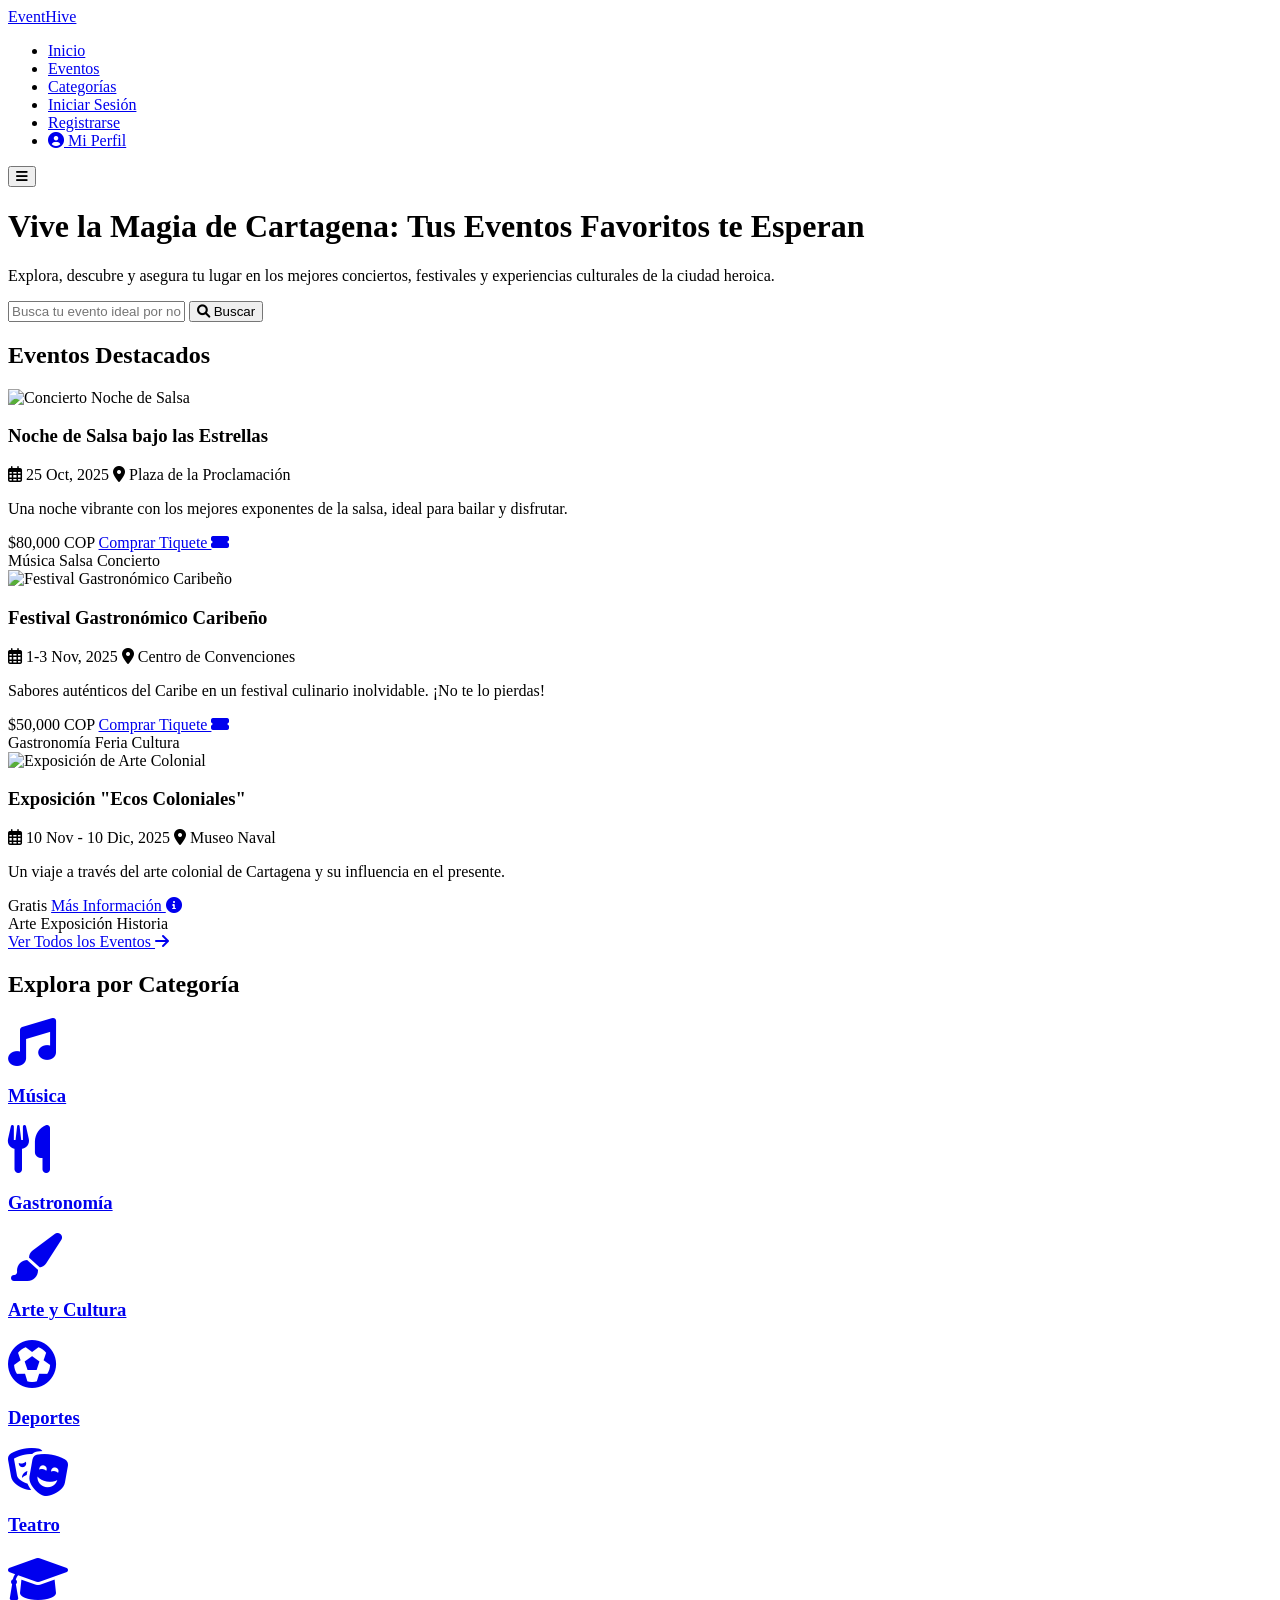
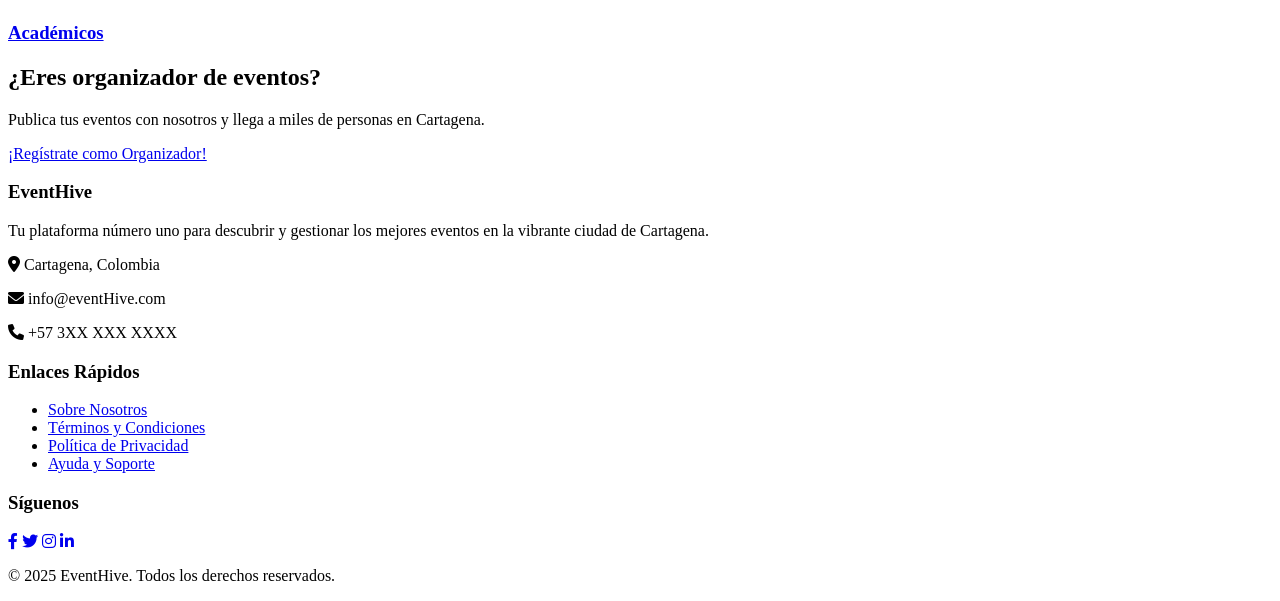
==== commit 32bd4d78: "ahora si" ====
--- a/demo/src/main/resources/templates/index.html
+++ b/demo/src/main/resources/templates/index.html
@@ -50,7 +50,7 @@
                 <div class="event-card">
                     <img src="\images\salsa_de_noche.png" alt="Concierto Noche de Salsa" loading="lazy">
                     <div class="card-content">
-                        <h3>Noche de Salsa Bajo las Estrellas</h3>
+                        <h3>Noche de Salsa bajo las Estrellas</h3>
                         <p class="event-meta"><i class="far fa-calendar-alt"></i> 25 Oct, 2025 <i
                                 class="fas fa-map-marker-alt"></i> Plaza de la Proclamación</p>
                         <p class="event-description">Una noche vibrante con los mejores exponentes de la salsa, ideal
@@ -106,19 +106,17 @@
                 </div>
             </div>
             <div class="text-center mt-4">
-                <a href="#todos-los-eventos" class="btn-see-all">Ver Todos Los Eventos <i
+                <a href="#todos-los-eventos" class="btn-see-all">Ver Todos los Eventos <i
                         class="fas fa-arrow-right"></i></a>
             </div>
         </section>
-
-        <!-- Categorías: academicas, deportivas, teatro. concierto, familiares, conciertos, gastronomia, arte y cultura -->
 
         <section id="categorias" class="section-categories">
             <h2 class="section-title">Explora por Categoría</h2>
             <div class="category-grid">
                 <a href="#" class="category-card">
                     <i class="fas fa-music fa-3x"></i>
-                    <h3>conciertos</h3>
+                    <h3>Música</h3>
                 </a>
                 <a href="#" class="category-card">
                     <i class="fas fa-utensils fa-3x"></i>
@@ -128,10 +126,18 @@
                     <i class="fas fa-paint-brush fa-3x"></i>
                     <h3>Arte y Cultura</h3>
                 </a>
-            </div>
-            <div class="text-center mt-4">
-                <a href="#todas-las-categorias" class="btn-see-all">Ver Todas Las Categorías <i
-                        class="fas fa-arrow-right"></i></a>
+                <a href="#" class="category-card">
+                    <i class="fas fa-futbol fa-3x"></i>
+                    <h3>Deportes</h3>
+                </a>
+                <a href="#" class="category-card">
+                    <i class="fas fa-theater-masks fa-3x"></i>
+                    <h3>Teatro</h3>
+                </a>
+                <a href="#" class="category-card">
+                    <i class="fas fa-graduation-cap fa-3x"></i>
+                    <h3>Académicos</h3>
+                </a>
             </div>
         </section>
 
@@ -161,7 +167,8 @@
                 <ul>
                     <li><a href="#">Sobre Nosotros</a></li>
                     <li><a href="#">Términos y Condiciones</a></li>
-                    <li><a href="#">Contactanos</a></li>
+                    <li><a href="#">Política de Privacidad</a></li>
+                    <li><a href="#">Ayuda y Soporte</a></li>
                 </ul>
             </div>
             <div class="footer-section social">
